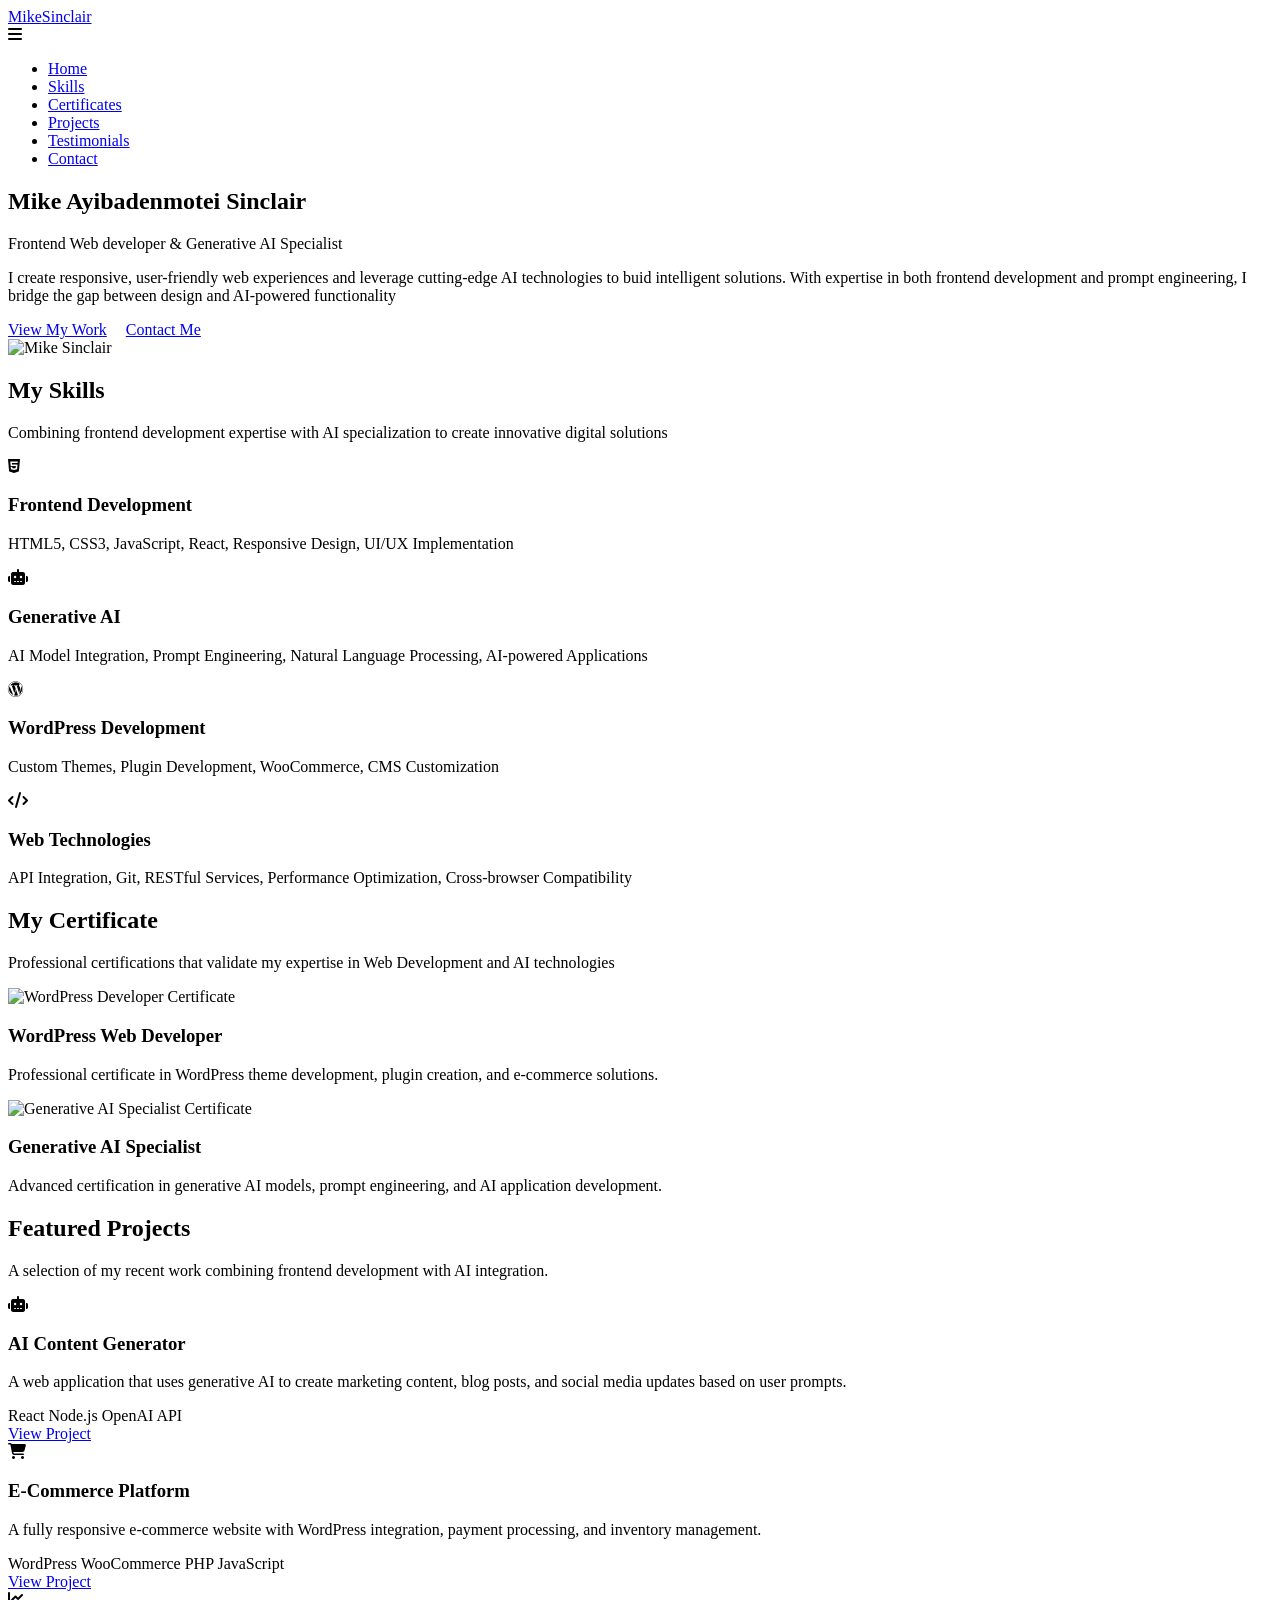
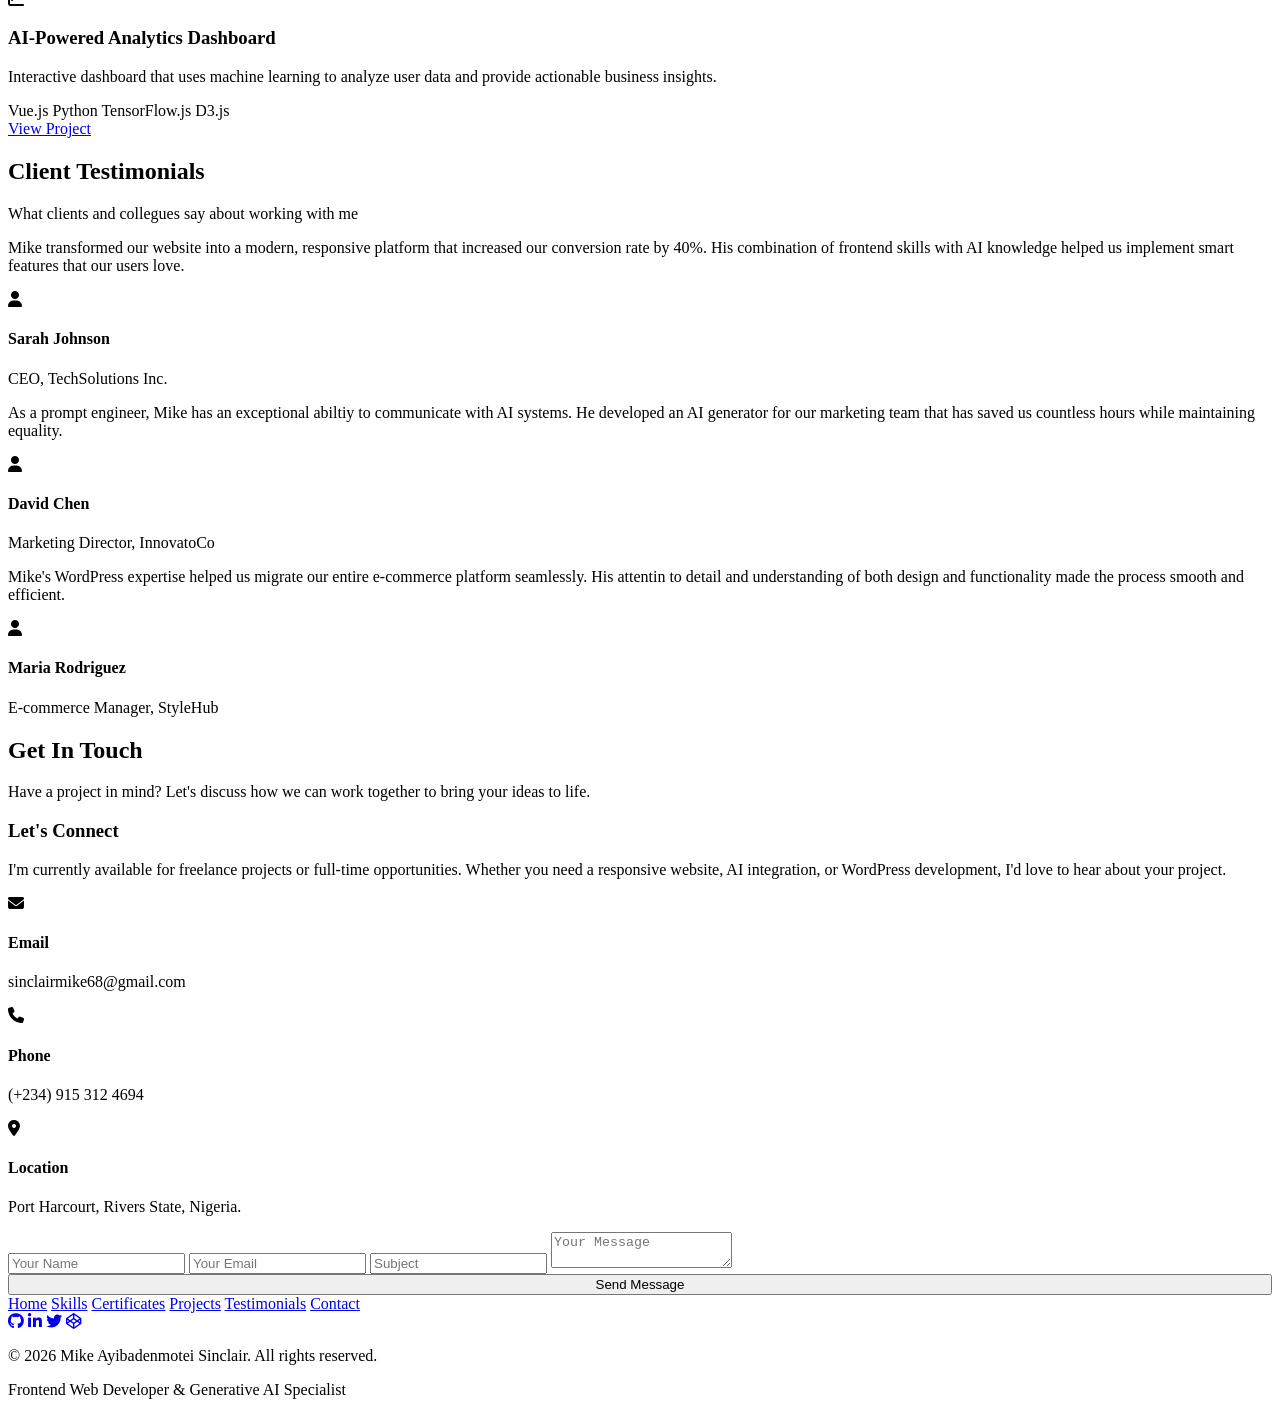
==== index.html @ ac27452a "Add initial portfolio website structure and content" ====
<!DOCTYPE html>
<html lang="en">
<head>
    <meta charset="UTF-8">
    <meta name="viewport" content="width=device-width, initial-scale=1.0">
    <meta name="description" content="My Personal Portfolio showcasing my entire journey as a web developer and generative AI specialist and Prompt Engineer">
    <meta http-equiv="author" content="Sinclair Ayibadenmotei Mike">
    <title>Mike Ayibadenmotei Sinclair | Frontend Developer & AI Specialist</title>
    <link rel="stylesheet" href="https://cdnjs.cloudflare.com/ajax/libs/font-awesome/6.4.0/css/all.min.css">
    <link rel="stylesheet" href="C:\Users\MIKE6 STAR\Documents\My PortFolio\style.css">
</head>
<body>
    <!-- Header & Navigation -->
     <header>
        <div class="container nav-container">
            <a href="#" class="logo">Mike<span>Sinclair</span></a>

            <div class="hamburger" id="hamburger">
                <i class="fas fa-bars"></i>
            </div>

            <ul class="nav-links" id="navLinks">
                <li><a href="#home">Home</a></li>
                <li><a href="#skills">Skills</a></li>
                <li><a href="#certificates">Certificates</a></li>
                <li><a href="#projects">Projects</a></li>
                <li><a href="#testimonials">Testimonials</a></li>
                <li><a href="#contact">Contact</a></li>
            </ul>
        </div>
     </header>

     <!-- Hero Section -->
      <section class="hero" id="home">
        <div class="container hero-content">
            <div class="hero-text">
                <h1>Mike Ayibadenmotei <span>Sinclair</span></h1>
                <div class="title">Frontend Web developer & Generative AI Specialist</div>
                <p>I create responsive, user-friendly web experiences and leverage cutting-edge AI technologies to buid intelligent solutions. With expertise in both frontend development and prompt engineering, I bridge the gap between design and AI-powered functionality</p>
                <div class="hero-buttons">
                    <a href="#projects" class="btn">View My Work</a>
                    <a href="#contact" class="btn" style="margin-left: 15px;">Contact Me</a>
                </div>
            </div>

            <div class="photo-container">
                <div class="photo-frame">
                    <!-- My actual photo -->
                      <img src="C:\Users\MIKE6 STAR\Documents\My PortFolio\20251125_145332-01.jpeg" alt="Mike Sinclair" class="profile-photo">
                     <!-- <img src="my-photo.jpg" alt="Mike Sinclair" class="profile-photo" -->
                </div>
            </div>
        </div>
      </section>

      <!-- Skills Section -->
       <section class="skills" id="skills">
        <div class="container">
            <h2 class="section-title">My Skills</h2>
            <p class="section-subtitle">Combining frontend development expertise with AI specialization to create innovative digital solutions</p>

            <div class="skills-container">
                <div class="skill-item">
                    <div class="skill-icon">
                        <i class="fab fa-html5"></i>
                    </div>
                    <h3>Frontend Development</h3>
                    <p>HTML5, CSS3, JavaScript, React, Responsive Design, UI/UX Implementation</p>
                </div>

            <div class="skill-item">
                <div class="skill-icon">
                    <i class="fas fa-robot"></i>
                </div>
                <h3>Generative AI</h3>
                <p>AI Model Integration, Prompt Engineering, Natural Language Processing, AI-powered Applications</p>
            </div>

            <div class="skill-item">
                <div class="skill-icon">
                    <i class="fab fa-wordpress"></i>
                </div>
                <h3>WordPress Development</h3>
                <p>Custom Themes, Plugin Development, WooCommerce, CMS Customization</p>
            </div>

            <div class="skill-item">
                <div class="skill-icon">
                    <i class="fas fa-code"></i>
                </div>
                <h3>Web Technologies</h3>
                <p>API Integration, Git, RESTful Services, Performance Optimization, Cross-browser Compatibility</p>
                </div>
            </div>
        </div>
       </section>

       <!-- Certificate Section -->
        <section class="certificates" id="certificates">
            <div class="container">
                <h2 class="section-title">My Certificate</h2>
                <p class="section-subtitle">Professional certifications that validate my expertise in Web Development and AI technologies</p>

                <div class="certificate-gallery">
                    <div class="certificate-item">
                        <div class="certificate-img">
                            <img src="C:\Users\MIKE6 STAR\Documents\My PortFolio\WWDP.jpeg" alt="WordPress Developer Certificate" >
                        </div>
                        <div class="certificate-info">
                            <h3>WordPress Web Developer</h3>
                            <p>Professional certificate in WordPress theme development, plugin creation, and e-commerce solutions.</p>
                        </div>
                    </div>

                    <div class="certificate-item">
                        <div class="certificate-img">
                            <img src="C:\Users\MIKE6 STAR\Documents\My PortFolio\GAISPE.jpeg" alt="Generative AI Specialist Certificate">
                        </div>
                        <div class="certificate-info">
                            <h3>Generative AI Specialist</h3>
                            <p>Advanced certification in generative AI models, prompt engineering, and AI application development.</p>
                        </div>
                    </div>

                </div>
            </div>
        </section>

        <!-- Projects Section -->
         <section class="projects" id="projects">
            <div class="container">
                <h2 class="section-title">Featured Projects</h2>
                <p class="section-subtitle">A selection of my recent work combining frontend development with AI integration.</p>

                <div class="projects-grid">
                    <div class="project-card">
                        <div class="project-img">
                            <i class="fas fa-robot"></i>
                        </div>
                        <div class="project-info">
                            <h3>AI Content Generator</h3>
                            <p>A web application that uses generative AI to create marketing content, blog posts, and social media updates based on user prompts.</p>
                            <div class="project-tech">
                                <span>React</span>
                                <span>Node.js</span>
                                <span>OpenAI API</span>
                            </div>
                            <a href="#" class="btn">View Project</a>
                        </div>
                    </div>

                    <div class="project-card">
                        <div class="project-img">
                            <i class="fas fa-shopping-cart"></i>
                        </div>
                        <div class="project-info">
                            <h3>E-Commerce Platform</h3>
                            <p>A fully responsive e-commerce website with WordPress integration, payment processing, and inventory management.</p>
                            <div class="project-tech">
                                <span>WordPress</span>
                                <span>WooCommerce</span>
                                <span>PHP</span>
                                <span>JavaScript</span>
                            </div>
                            <a href="#" class="btn">View Project</a>
                        </div>
                    </div>

                    <div class="project-card">
                        <div class="project-img">
                            <i class="fas fa-chart-line"></i>
                        </div>
                        <div class="project-info">
                            <h3>AI-Powered Analytics Dashboard</h3>
                            <p>Interactive dashboard that uses machine learning to analyze user data and provide actionable business insights.</p>
                            <div class="project-tech">
                                <span>Vue.js</span>
                                <span>Python</span>
                                <span>TensorFlow.js</span>
                                <span>D3.js</span>
                            </div>
                            <a href="#" class="btn">View Project</a>
                        </div>
                    </div>
                </div>
            </div>
         </section>

         <!-- Testimonials Section -->
          <section class="testimonials" id="testimonials">
            <div class="container">
                <h2 class="section-title">Client Testimonials</h2>
                <p class="section-subtitle">What clients and collegues say about working with me</p>

                <div class="testimonials-container">
                    <div class="testimonial-card">
                        <p class="testimonial-text">Mike transformed our website into a modern, responsive platform that increased our conversion rate by 40%. His combination of frontend skills with AI knowledge helped us implement smart features that our users love.</p>
                        <div class="testimonial-author">
                            <div class="author-avatar">
                                <i class="fas fa-user"></i>
                            </div>
                            <div class="author-info">
                                <h4>Sarah Johnson</h4>
                                <p>CEO, TechSolutions Inc.</p>
                            </div>
                        </div>
                    </div>

                    <div class="testimonial-card">
                        <p class="testimonial-text">As a prompt engineer, Mike has an exceptional abiltiy to communicate with AI systems. He developed an AI generator for our marketing team that has saved us countless hours while maintaining equality.</p>
                        <div class="testimonial-author">
                            <div class="author-avatar">
                                <i class="fas fa-user"></i>
                            </div>
                            <div class="author-info">
                                <h4>David Chen</h4>
                                <p>Marketing Director, InnovatoCo</p>
                            </div>
                        </div>
                    </div>

                    <div class="testimonial-card">
                        <p class="testimonial-text">Mike's WordPress expertise helped us migrate our entire e-commerce platform seamlessly. His attentin to detail and understanding of both design and functionality made the process smooth and efficient.</p>
                        <div class="testimonial-author">
                            <div class="author-avatar">
                                <i class="fas fa-user"></i>
                            </div>
                            <div class="author-info">
                                <h4>Maria Rodriguez</h4>
                                <p>E-commerce Manager, StyleHub</p>
                            </div>
                        </div>
                    </div>
                </div>
            </div>
          </section>

          <!-- Contact Section -->
        <section class="contact" id="contact">
            <div class="container">
                <h2 class="section-title">Get In Touch</h2>
                <p class="section-subtitle">Have a project in mind? Let's discuss how we can work together to bring your ideas to life.</p>

                <div class="contact-container">
                    <div class="contact-info">
                        <h3>Let's Connect</h3>
                        <p>I'm currently available for freelance projects or full-time opportunities. Whether you need a responsive website, AI integration, or WordPress development, I'd love to hear about your project.</p>

                        <div class="contact-details">
                            <div class="contact-item">
                                <div class="contact-icon">
                                    <i class="fas fa-envelope"></i>
                                </div>
                                <div>
                                    <h4>Email</h4>
                                    <p>sinclairmike68@gmail.com</p>
                                </div>
                            </div>

                            <div class="contact-item">
                                <div class="contact-icon">
                                    <i class="fas fa-phone"></i>
                                </div>
                                <div>
                                    <h4>Phone</h4>
                                    <p>(+234) 915 312 4694</p>
                                </div>
                            </div>

                            <div class="contact-item">
                                <div class="contact-icon">
                                    <i class="fas fa-map-marker-alt"></i>
                                </div>
                                <div>
                                    <h4>Location</h4>
                                    <p>Port Harcourt, Rivers State, Nigeria.</p>
                                </div>
                            </div>
                        </div>
                    </div>

                    <div class="contact-form">
                        <form id="contactForm">
                            <input type="text" placeholder="Your Name" required>
                            <input type="text" placeholder="Your Email" required>
                            <input type="text" placeholder="Subject" required>
                            <textarea placeholder="Your Message" required></textarea>
                            <button type="submit" class="btn" style="width: 100%;">Send Message</button>
                        </form>
                    </div>
                </div>
            </div>
        </section>

        <!-- Footer -->
         <footer>
            <div class="container">
                <div class="footer-links">
                    <a href="#home">Home</a>
                    <a href="#skills">Skills</a>
                    <a href="#certificates">Certificates</a>
                    <a href="#projects">Projects</a>
                    <a href="#testimonials">Testimonials</a>
                    <a href="#contact">Contact</a>
                </div>

                <div class="social-icons">
                    <a href="https://github.com/Mike6star" target="_blank"><i class="fab fa-github"></i></a>
                    <a href="https://www.linkedin.com/in/mike-sinclair-564887340?utm_source=share&utm_campaign=share_via&utm_content=profile&utm_medium=android_app" target="_blank"><i class="fab fa-linkedin-in"></i></a>
                    <a href="https://x.com/Sinclairmik05?t=_bB1KxlydnAC5B1j16jTBw&s=08" target="_blank"><i class="fab fa-twitter"></i></a>
                    <a href="#"><i class="fab fa-codepen"></i></a>
                </div>

                <div class="copyright">
                    <p>&copy; 2026 Mike Ayibadenmotei Sinclair. All rights reserved.</p>
                    <p>Frontend Web Developer & Generative AI Specialist</p>
                </div>
            </div>
         </footer>
    <script src="C:\Users\MIKE6 STAR\Documents\My PortFolio\script.js"></script>
</body>
</html>
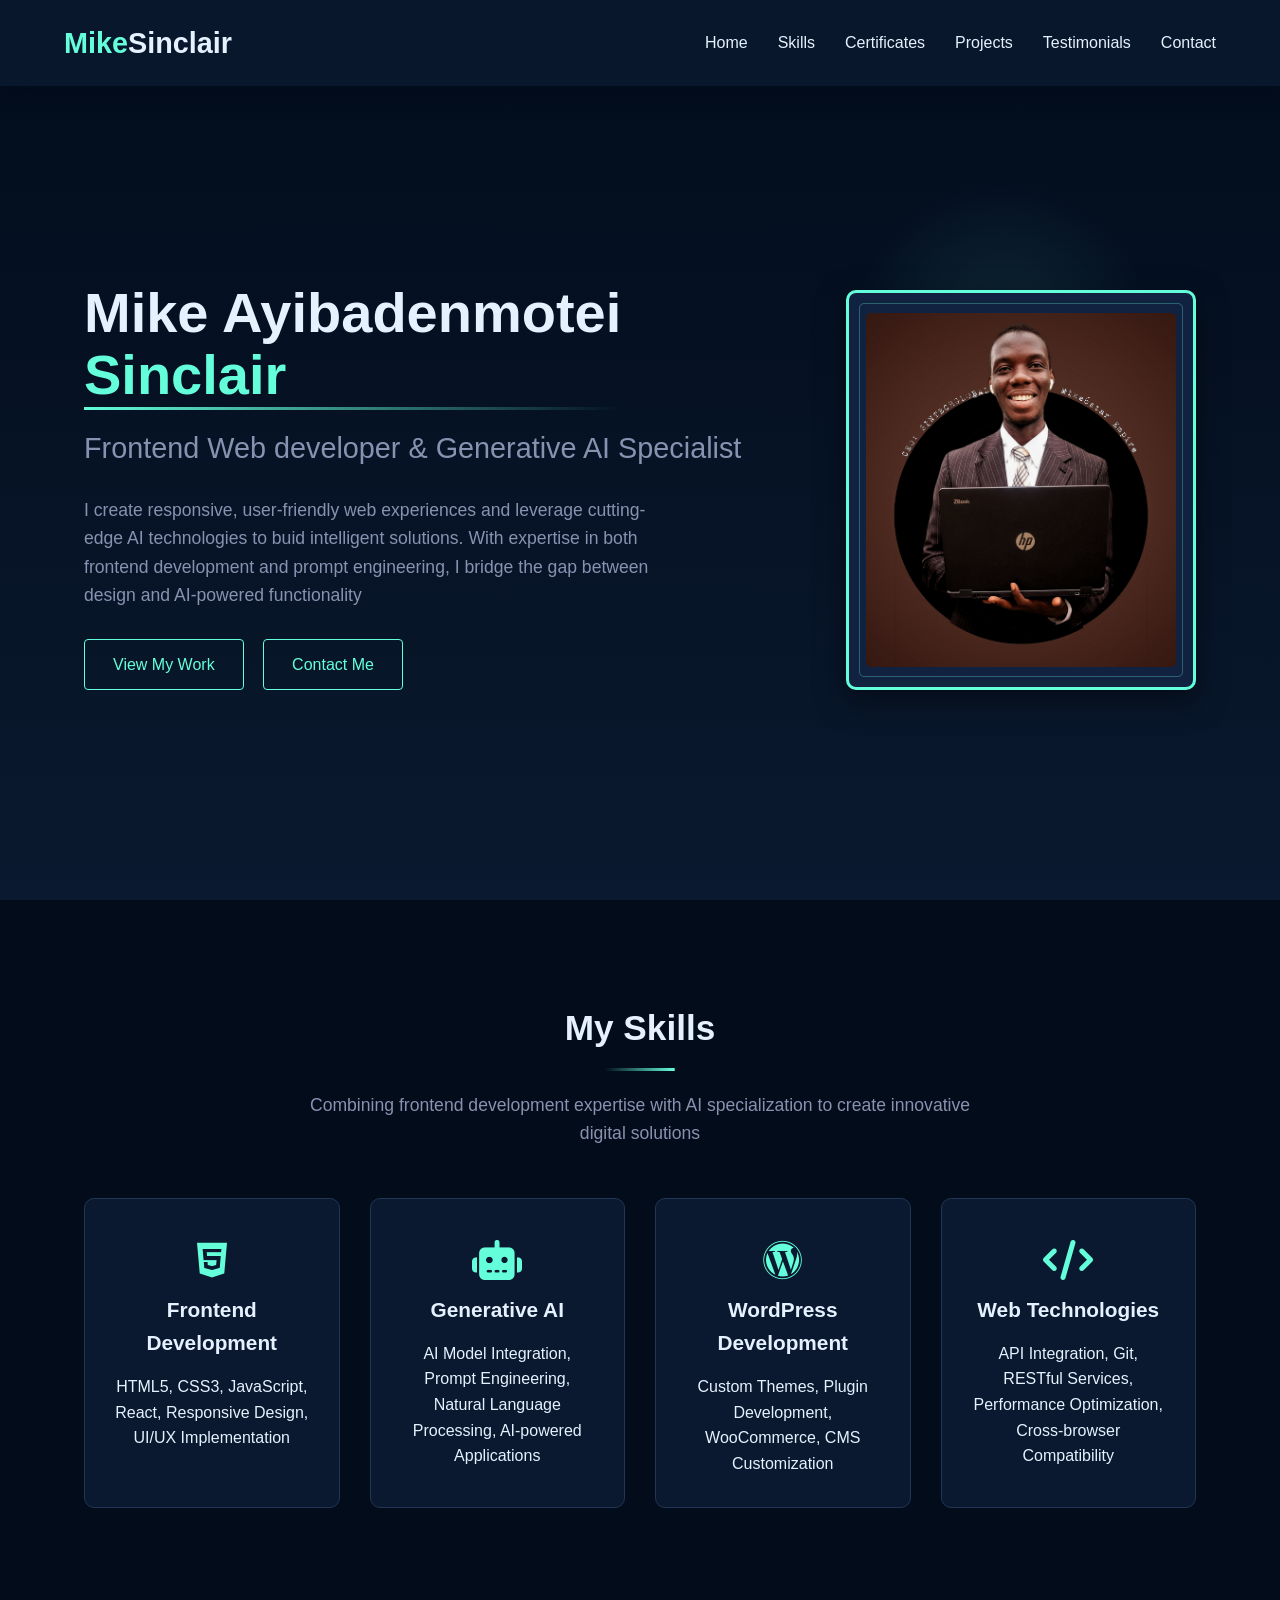
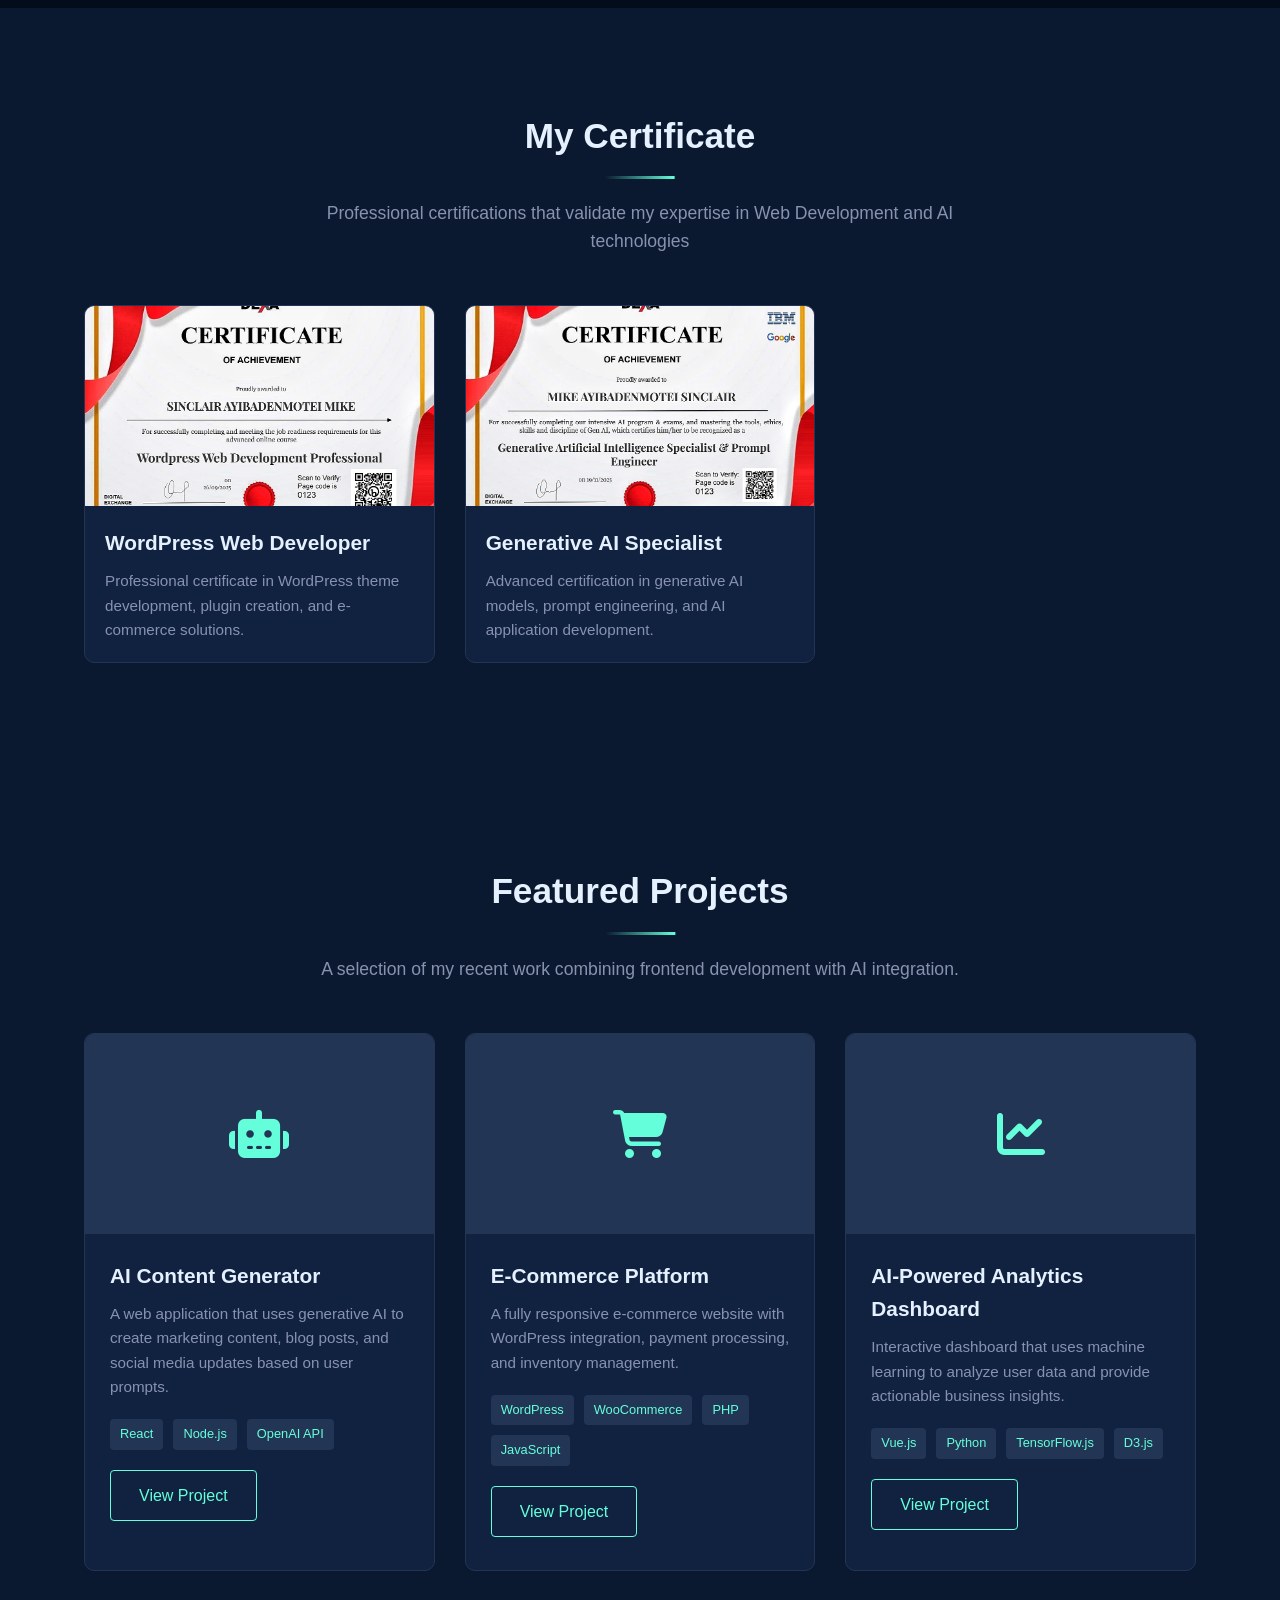
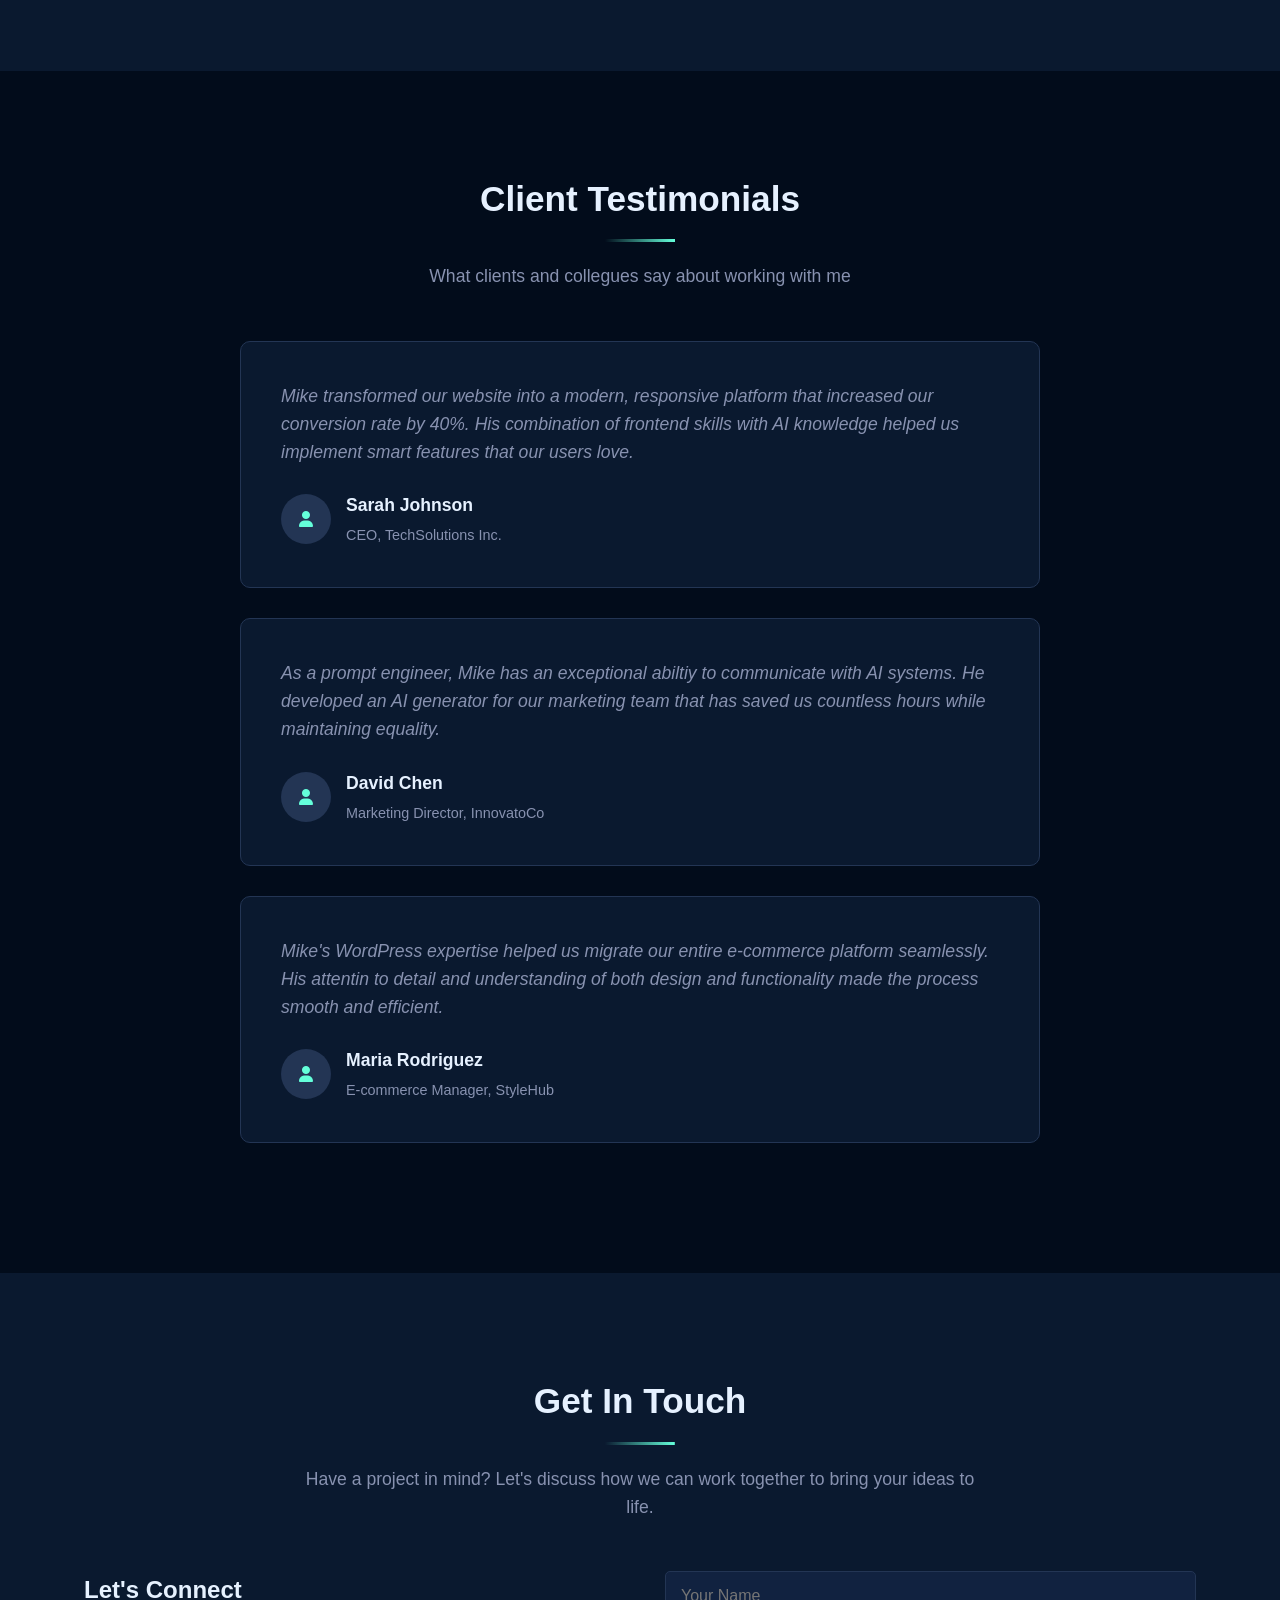
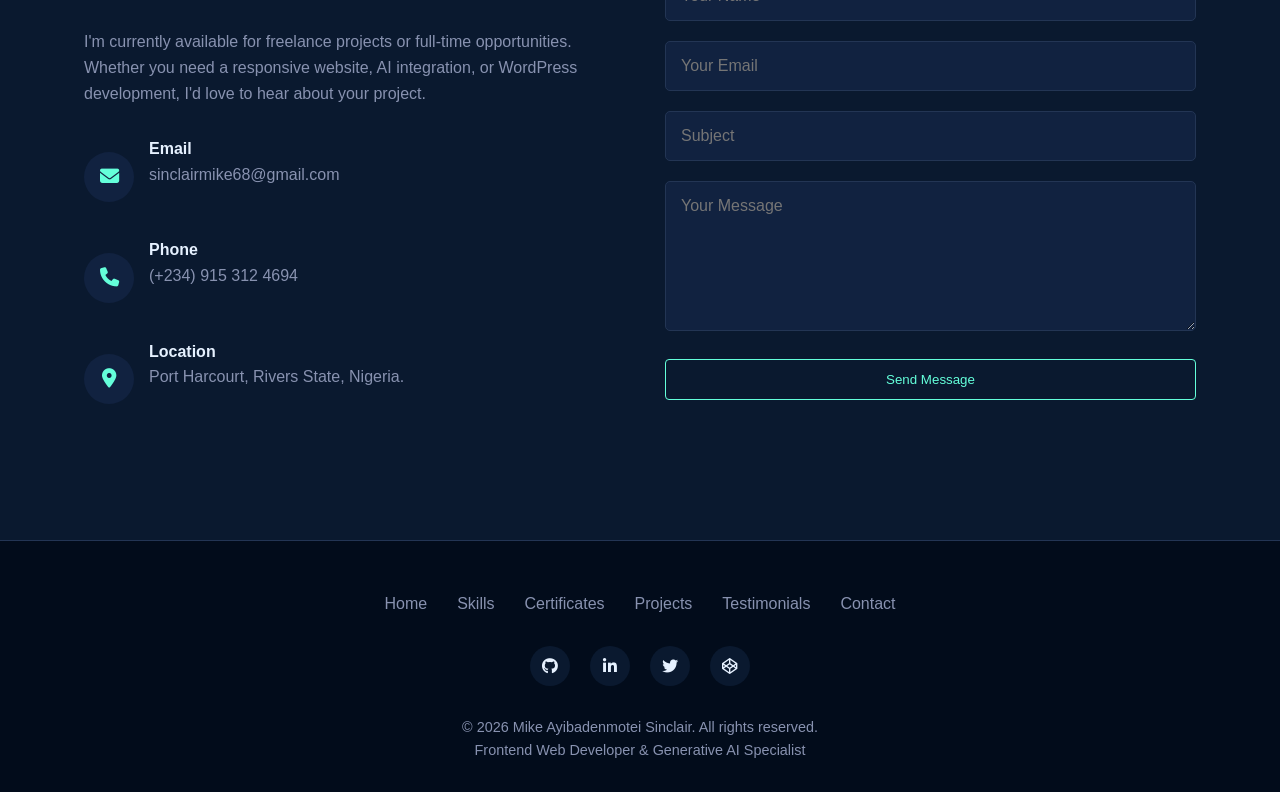
==== commit 179bbead: "Update file paths in index.html to relative references" ====
--- a/index.html
+++ b/index.html
@@ -7,7 +7,7 @@
     <meta http-equiv="author" content="Sinclair Ayibadenmotei Mike">
     <title>Mike Ayibadenmotei Sinclair | Frontend Developer & AI Specialist</title>
     <link rel="stylesheet" href="https://cdnjs.cloudflare.com/ajax/libs/font-awesome/6.4.0/css/all.min.css">
-    <link rel="stylesheet" href="C:\Users\MIKE6 STAR\Documents\My PortFolio\style.css">
+    <link rel="stylesheet" href="style.css">
 </head>
 <body>
     <!-- Header & Navigation -->
@@ -46,7 +46,7 @@
             <div class="photo-container">
                 <div class="photo-frame">
                     <!-- My actual photo -->
-                      <img src="C:\Users\MIKE6 STAR\Documents\My PortFolio\20251125_145332-01.jpeg" alt="Mike Sinclair" class="profile-photo">
+                      <img src="20251125_145332-01.jpeg" alt="Mike Sinclair" class="profile-photo">
                      <!-- <img src="my-photo.jpg" alt="Mike Sinclair" class="profile-photo" -->
                 </div>
             </div>
@@ -104,7 +104,7 @@
                 <div class="certificate-gallery">
                     <div class="certificate-item">
                         <div class="certificate-img">
-                            <img src="C:\Users\MIKE6 STAR\Documents\My PortFolio\WWDP.jpeg" alt="WordPress Developer Certificate" >
+                            <img src="WWDP.jpeg" alt="WordPress Developer Certificate" >
                         </div>
                         <div class="certificate-info">
                             <h3>WordPress Web Developer</h3>
@@ -114,7 +114,7 @@
 
                     <div class="certificate-item">
                         <div class="certificate-img">
-                            <img src="C:\Users\MIKE6 STAR\Documents\My PortFolio\GAISPE.jpeg" alt="Generative AI Specialist Certificate">
+                            <img src="GAISPE.jpeg" alt="Generative AI Specialist Certificate">
                         </div>
                         <div class="certificate-info">
                             <h3>Generative AI Specialist</h3>
@@ -317,6 +317,6 @@
                 </div>
             </div>
          </footer>
-    <script src="C:\Users\MIKE6 STAR\Documents\My PortFolio\script.js"></script>
+    <script src="script.js"></script>
 </body>
 </html>
--- a/style.css
+++ b/style.css
@@ -0,0 +1,1069 @@
+/* CSS Reset and Base Styles */
+* {
+    margin: 0;
+    padding: 0;
+    box-sizing: border-box;
+    font-family: 'Segoe UI', Tahoma, Geneva, Verdana, sans-serif;
+}
+
+:root {
+    --navy: #0a192f;
+    --navy-light: #112240;
+    --navy-lighter: #233554;
+    --white: #e6f1ff;
+    --accent: #64ffda;
+    --black: #020c1b;
+    --grey: #8892b0;
+}
+
+html {
+    scroll-behavior: smooth;
+}
+
+body {
+    background-color: var(--black);
+    color: var(--white);
+    line-height: 1.6;
+    overflow-x: hidden;
+}
+
+.container {
+    width: 90%;
+    max-width: 1200px;
+    margin: 0 auto;
+    padding: 0 20px;
+}
+
+/* Animation Keyframes */
+@keyframes fadeInUp {
+    from {
+        opacity: 0;
+        transform: translateY(30px);
+    }
+    to {
+        opacity: 1;
+        transform: translateY(0);
+    }
+}
+
+@keyframes fadeInLeft {
+    from {
+        opacity: 0;
+        transform: translateX(-30px);
+    }
+    to {
+        opacity: 1;
+        transform: translateX(0);
+    }
+}
+
+@keyframes fadeInRight {
+    from {
+        opacity: 0;
+        transform: translateX(30px);
+    }
+    to {
+        opacity: 1;
+        transform: translateX(0);
+    }
+}
+
+@keyframes pulse {
+    0%, 100% {
+        transform: scale(1);
+    }
+    50% {
+        transform: scale(1.05);
+    }
+}
+
+@keyframes shimmer {
+    0% {
+        background-position: -200% center;
+    }
+    100% {
+        background-position: 200% center;
+    }
+}
+
+/* Header & Navigation */
+header {
+    background-color: rgba(10, 25, 47, 0.95);
+    position: fixed;
+    width: 100%;
+    top: 0;
+    z-index: 1000;
+    box-shadow: 0 5px 20px rgba(2, 12, 27, 0.7);
+    backdrop-filter: blur(10px);
+    animation: fadeInDown 1s ease-out;
+}
+
+@keyframes fadeInDown {
+    from {
+        opacity: 0;
+        transform: translateY(-20px);
+    }
+    to {
+        opacity: 1;
+        transform: translateY(0);
+    }
+}
+
+.nav-container {
+    display: flex;
+    justify-content: space-between;
+    align-items: center;
+    padding: 20px 0;
+}
+
+.logo {
+    font-size: 1.8rem;
+    font-weight: 700;
+    color: var(--accent);
+    text-decoration: none;
+    position: relative;
+    animation: fadeInLeft 0.8s ease-out;
+}
+
+.logo::after {
+    content: '';
+    position: absolute;
+    width: 0;
+    height: 2px;
+    bottom: -5px;
+    left: 0;
+    background: linear-gradient(90deg, var(--accent), transparent);
+    transition: width 0.5s ease;
+}
+
+.logo:hover::after {
+    width: 100%;
+}
+
+.logo span {
+    color: var(--white);
+}
+
+.nav-links {
+    display: flex;
+    list-style: none;
+}
+
+.nav-links li {
+    margin-left: 30px;
+}
+
+.nav-links a {
+    color: var(--white);
+    text-decoration: none;
+    font-weight: 500;
+    font-size: 1rem;
+    transition: all 0.3s;
+    position: relative;
+    padding: 5px 0;
+}
+
+.nav-links a:hover {
+    color: var(--accent);
+}
+
+.nav-links a::before {
+    content: '';
+    position: absolute;
+    width: 0;
+    height: 2px;
+    bottom: 0;
+    left: 0;
+    background-color: var(--accent);
+    transition: width 0.3s ease;
+}
+
+.nav-links a:hover {
+    color: var(--accent);
+}
+
+.nav-links a:hover::before {
+    width: 100%;
+}
+
+.hamburger {
+    display: none;
+    cursor: pointer;
+    font-size: 1.5rem;
+    color: var(--accent);
+    transition: transform 0.3s ease;
+}
+
+.hamburger:hover {
+    transform: rotate(90deg);
+}
+
+/* Hero Section */
+.hero {
+    padding: 180px 0 100px;
+    background: linear-gradient(to bottom, var(--black), var(--navy));
+    min-height: 100vh;
+    display: flex;
+    align-items: center;
+    position: relative;
+    overflow: hidden;
+}
+
+.hero::before {
+    content: '';
+    position: absolute;
+    width: 300px;
+    height: 300px;
+    border-radius: 50%;
+    background: radial-gradient(circle, rgba(100, 255, 218, 0.1) 0%, transparent 70%);
+    top: 20%;
+    right: 10%;
+    animation: float 6s ease-in-out infinite;
+}
+
+.hero-content {
+    display: flex;
+    align-items: center;
+    justify-content: space-between;
+    flex-wrap: wrap;
+    gap: 40px;
+    position: relative;
+    z-index: 1;
+}
+
+.hero-text {
+    flex: 1;
+    min-width: 300px;
+    animation: fadeInLeft 1s ease-out 0.3s both;
+}
+
+.hero-text h1 {
+    font-size: 3.5rem;
+    line-height: 1.1;
+    margin-bottom: 20px;
+    color: var(--white);
+    position: relative;
+    display: inline-block;
+}
+
+.hero-text h1::after {
+    content: '';
+    position: absolute;
+    width: 0;
+    height: 3px;
+    bottom: -5px;
+    left: 0;
+    background: linear-gradient(90deg, var(--accent), transparent);
+    animation: expandWidth 1.5s ease-out 1s forwards;
+}
+
+@keyframes expandWidth {
+    to {
+        width: 100%;
+    }
+}
+
+.hero-text h1 span {
+    color: var(--accent);
+    display: block;
+}
+
+.hero-text .title {
+    color: var(--grey);
+    font-size: 1.8rem;
+    margin-bottom: 25px;
+    opacity: 0;
+    animation: fadeInUp 0.8s ease-out 0.8s forwards;
+}
+
+.hero-text p {
+    font-size: 1.1rem;
+    color: var(--grey);
+    margin-bottom: 30px;
+    max-width: 600px;
+    opacity: 0;
+    animation: fadeInUp 0.8s ease-out 1.2s forwards;
+}
+
+.hero-buttons {
+    opacity: 0;
+    animation: fadeInUp 0.8s ease-out 1.6s forwards;
+}
+
+.btn {
+    display: inline-block;
+    background-color: transparent;
+    color: var(--accent);
+    padding: 12px 28px;
+    border: 1px solid var(--accent);
+    border-radius: 4px;
+    text-decoration: none;
+    font-weight: 500;
+    transition: all 0.3s;
+    cursor: pointer;
+    position: relative;
+    overflow: hidden;
+}
+
+.btn::before {
+    content: '';
+    position: absolute;
+    top: 0;
+    left: -100%;
+    width: 100%;
+    height: 100%;
+    background: linear-gradient(90deg, transparent, rgba(100, 255, 218, 0.1), transparent);
+    transition: left 0.7s;
+}
+
+.btn:hover::before {
+    left: 100%;
+}
+
+.btn:hover {
+    background-color: rgba(100, 255, 218, 0.1);
+    transform: translateY(-3px);
+    animation: fadeInRight 1s ease-out 0.3s both;
+}
+
+.photo-container {
+    flex: 0 0 350px;
+    position: relative;
+    animation: fadeInRight 1s ease-out 0.3s both;
+}
+
+.photo-frame {
+    width: 100%;
+    height: 400px;
+    border: 3px solid var(--accent);
+    border-radius: 10px;
+    overflow: hidden;
+    box-shadow: 0 10px 30px rgba(0, 0, 0, 0.5);
+    position: relative;
+    background-color: var(--navy-light);
+    display: flex;
+    align-items: center;
+    justify-content: center;
+    transition: transform 0.5s ease;
+}
+
+.photo-frame:hover {
+    transform: translateY(-10px) rotate(2deg);
+}
+
+.photo-frame::before {
+    content: '';
+    position: absolute;
+    top: 10px;
+    left: 10px;
+    right: 10px;
+    bottom: 10px;
+    border: 1px solid rgba(100, 255, 218, 0.3);
+    border-radius: 5px;
+    z-index: 1;
+}
+
+.profile-photo {
+    width: 90%;
+    height: 90%;
+    object-fit: cover;
+    border-radius: 5px;
+    position: relative;
+    z-index: 2;
+    transition: transform 0.5s ease;
+}
+
+.photo-placeholder {
+    width: 90%;
+    height: 90%;
+    background: linear-gradient(45deg, var(--navy), var(--navy-lighter));
+    border-radius: 5px;
+    display: flex;
+    flex-direction: column;
+    align-items: center;
+    justify-content: center;
+    color: var(--accent);
+    font-size: 1.2rem;
+    align-items: center;
+    padding: 20px;
+    position: relative;
+    z-index: 2;
+    animation: pulse 2s infinite ease-in-out;
+}
+
+.photo-placeholder i {
+    font-size: 3rem;
+    margin-bottom: 15px;
+    animation: float 3s infinite ease-in-out;
+}
+
+/* Section Styling */
+section {
+    opacity: 0;
+    transform: translateY(20px);
+    transition: opacity 0.8s ease, transform 0.8s ease;
+}
+
+section.visible {
+    opacity: 1;
+    transform: translateY(0);
+}
+
+.section-title {
+    font-size: 2.2rem;
+    text-align: center;
+    margin-bottom: 20px;
+    color: var(--white);
+    position: relative;
+    padding-bottom: 15px;
+    display: inline-block;
+    left: 50%;
+    transform: translateX(-50%);
+}
+
+.section-title::after {
+    content: '';
+    position: absolute;
+    width: 70px;
+    height: 3px;
+    background: linear-gradient(90deg, transparent, var(--accent), transparent);
+    bottom: 0;
+    left: 50%;
+    transform: translateX(-50%);
+    animation: shimmer 2s infinite linear;
+    background-size: 200% auto;
+}
+
+.section-subtitle {
+    text-align: center;
+    color: var(--grey);
+    margin-bottom: 50px;
+    font-size: 1.1rem;
+    max-width: 700px;
+    margin-left: auto;
+    margin-right: auto;
+}
+
+/* Certificate Section */
+.certificates {
+    padding: 100px 0;
+    background-color: var(--navy);
+}
+
+.certificate-gallery {
+    display: grid;
+    grid-template-columns: repeat(auto-fill, minmax(300px, 1fr));
+    gap: 30px;
+    margin-top: 40px;
+}
+
+.certificate-item {
+    background-color: var(--navy-light);
+    border-radius: 10px;
+    overflow: hidden;
+    transition: all 0.5s ease;
+    border: 1px solid var(--navy-lighter);
+    opacity: 0;
+    transform: translateY(30px) scale(0.95);
+}
+
+.certificate-item.visible {
+    transform: translateY(0) scale(1);
+    opacity: 1;
+}
+
+.certificate-item:hover {
+    transform: translateY(-15px) scale(1.02);
+    box-shadow: 0 15px 30px rgba(0, 0, 0, 0.4);
+    border-color: var(--accent);
+}
+
+.certificate-img {
+    width: 100%;
+    height: 200px;
+    overflow: hidden;
+    position: relative;
+}
+
+.certificate-img img {
+    width: 100%;
+    height: 100%;
+    object-fit: cover;
+    transition: transform 0.7s ease;
+}
+
+.certificate-item:hover .certificate-img img {
+    transform: scale(1.1);
+}
+
+.certificate-img::after {
+    content: '';
+    position: absolute;
+    top: 0;
+    left: 0;
+    width: 100%;
+    height: 100%;
+    background: linear-gradient(to bottom, transparent 70%, rgba(10, 25, 47, 0.8));
+    opacity: 0;
+    transition: opacity 0.5s ease;
+}
+
+.certificate-item:hover .certificate-info {
+    opacity: 1;
+}
+
+.certificate-info {
+    padding: 20px;
+    position: relative;
+}
+
+.certificate-info h3 {
+    font-size: 1.3rem;
+    margin-bottom: 10px;
+    color: var(--white);
+    transition: color 0.3s ease;
+}
+
+.certificate-item:hover .certificate-info h3 {
+    color: var(--accent);
+}
+
+.certificate-info p {
+    color: var(--grey);
+    font-size: 0.95rem;
+}
+
+/* Skills Section */
+.skills {
+    padding: 100px 0;
+    background-color: var(--black);
+}
+
+.skills-container {
+    display: grid;
+    grid-template-columns: repeat(auto-fill, minmax(250px, 1fr));
+    gap: 30px;
+    margin-top: 50px;
+}
+
+.skill-item {
+    background-color: var(--navy);
+    padding: 30px;
+    border-radius: 10px;
+    text-align: center;
+    transition: transform 0.3s;
+    border: 1px solid var(--navy-lighter);
+    opacity: 0;
+    transform: translateY(30px);
+}
+
+.skill-item.visible {
+    opacity: 1;
+    transform: translateY(0);
+}
+
+.skill-item:hover {
+    transform: translateY(-10px) scale(1.03);
+    border-color: var(--accent);
+    box-shadow: 0 15px 30px rgba(100, 255, 218, 0.1);
+}
+
+.skill-icon {
+    font-size: 2.5rem;
+    color: var(--accent);
+    margin-bottom: 20px;
+    display: inline;
+    transition: transform 0.5s ease;
+}
+
+.skill-item:hover .skill-icon {
+    transform: rotateY(360deg) scale(1.2);
+}
+
+.skill-item h3 {
+    font-size: 1.3rem;
+    margin-bottom: 15px;
+    position: relative;
+    display: inline-block;
+}
+
+.skill-item h3::after {
+    content: '';
+    position: absolute;
+    width: 0;
+    height: 2px;
+    bottom: -5px;
+    left: 0;
+    background-color: var(--accent);
+    transition: width 0.5s ease;
+}
+
+.skill-item:hover h3::after {
+    width: 100%;
+}
+
+/* Projects Section */
+.projects {
+    padding: 100px 0;
+    background-color: var(--navy);
+}
+
+.projects-grid {
+    display: grid;
+    grid-template-columns: repeat(auto-fill, minmax(320px, 1fr));
+    gap: 30px;
+    margin-top: 50px;
+}
+
+.project-card {
+    background-color: var(--navy-light);
+    border-radius: 10px;
+    overflow: hidden;
+    transition: all 0.5s ease;
+    border: 1px solid var(--navy-lighter);
+    opacity: 0;
+    transform: translateY(30px) scale(0.95);
+}
+
+.project-card.visible {
+    opacity: 1;
+    transform: translateY(0) scale(1);
+}
+
+.project-card:hover {
+    transform: translateY(-15px) scale(1.02);
+    border-color: var(--accent);
+    box-shadow: 0 20px 40px rgba(0, 0, 0, 0.4);
+}
+
+.project-img {
+    height: 200px;
+    background-color: var(--navy-lighter);
+    display: flex;
+    align-items: center;
+    justify-content: center;
+    color: var(--accent);
+    font-size: 3rem;
+    position: relative;
+    overflow: hidden;
+}
+
+.project-img i {
+    transition: transform 0.7s ease;
+}
+
+.project-card:hover .project-img i {
+    transform: scale(1.3) rotate(10deg);
+}
+
+.project-info {
+    padding: 25px;
+}
+
+.project-info h3 {
+    font-size: 1.3rem;
+    margin-bottom: 10px;
+    color: var(--white);
+    transition: color 0.3s ease;
+}
+
+.project-card:hover .project-info h3 {
+    color: var(--accent);
+}
+
+.project-info p {
+    color: var(--grey);
+    margin-bottom: 20px;
+    font-size: 0.95rem;
+}
+
+.project-tech {
+    display: flex;
+    flex-wrap: wrap;
+    gap: 10px;
+    margin-bottom: 20px;
+}
+
+.project-tech span {
+    background-color: var(--navy-lighter);
+    color: var(--accent);
+    padding: 5px 10px;
+    border-radius: 4px;
+    font-size: 0.8rem;
+    transition: all 0.3s ease;
+}
+
+.project-card:hover .project-tech span {
+    background-color: rgba(100, 255, 218, 0.1);
+    transform: translateY(-3px);
+}
+
+/* Testimonial Section */
+.testimonials {
+    padding: 100px 0;
+    background-color: var(--black);
+}
+
+.testimonials-container {
+    max-width: 800px;
+    margin: 50px auto 0;
+}
+
+.testimonial-card {
+    background-color: var(--navy);
+    padding: 40px;
+    border-radius: 10px;
+    border: 1px solid var(--navy-lighter);
+    margin-bottom: 30px;
+    position: relative;
+    opacity: 0;
+    transform: translateX(-50px);
+    transition: all 0.8s ease;
+}
+
+.testimonial-card:nth-child(even) {
+    transform: translateX(50px);
+}
+
+.testimonial-card.visible {
+    opacity: 1;
+    transform: translateX(0);
+}
+
+.testimonial-card:hover {
+    border-color: var(--accent);
+    transform: translateY(-5px);
+    box-shadow: 0 15px 30px rgba(0, 0, 0, 0.3);
+}
+
+.testimonial-card::before {
+    content: '';
+    position: absolute;
+    top: 20px;
+    left: 20px;
+    font-size: 4rem;
+    color: var(--accent);
+    opacity: 0.3;
+    font-family: Georgia, 'Times New Roman', Times, serif;
+    transition: transform 0.5s ease;
+}
+
+.testimonial-text {
+    font-size: 1.1rem;
+    font-style: italic;
+    margin-bottom: 25px;
+    color: var(--grey);
+    position: relative;
+    z-index: 1;
+}
+
+.testimonial-author {
+    display: flex;
+    align-items: center;
+}
+
+.author-avatar {
+    width: 50px;
+    height: 50px;
+    border-radius: 50%;
+    background-color: var(--navy-lighter);
+    margin-right: 15px;
+    display: flex;
+    align-items: center;
+    justify-content: center;
+    color: var(--accent);
+    transition: transform 0.5s ease;
+}
+
+.testimonial-card:hover .author-avatar {
+    transform: scale(1.1) rotate(5deg);
+}
+
+.author-info h4 {
+    font-size: 1.1rem;
+    color: var(--white);
+    margin-bottom: 5px;
+}
+
+.author-info p {
+    color: var(--grey);
+    font-size: 0.9rem;
+}
+
+/* Contact Section */
+.contact {
+    padding: 100px 0;
+    background-color: var(--navy);
+}
+
+.contact-container {
+    display: grid;
+    grid-template-columns: repeat(auto-fit, minmax(300px, 1fr));
+    gap: 50px;
+    margin-top: 50px;
+}
+
+.contact-info {
+    opacity: 1; /* Changed from 0 to 1 */
+    transform: translateX(0); /* Changed from -30px to 0 */
+}
+
+.contact-info h3 {
+    font-size: 1.5rem;
+    margin-bottom: 20px;
+    color: var(--white);
+}
+
+.contact-info p {
+    color: var(--grey);
+    margin-bottom: 30px;
+}
+
+.contact-details {
+    margin-bottom: 20px;
+}
+
+.contact-item {
+    display: flex;
+    align-items: center;
+    margin-bottom: 20px;
+    opacity: 1; /* Changed from 0 to 1 */
+    transform: translateX(0); /* Changed from -20px to 0*/
+}
+
+.contact-icon {
+    width: 50px;
+    height: 50px;
+    background-color: var(--navy-light);
+    border-radius: 50%;
+    display: flex;
+    align-items: center;
+    justify-content: center;
+    margin-right: 15px;
+    color: var(--accent);
+    font-size: 1.2rem;
+    transition: all 0.3s ease;
+}
+
+.contact-item:hover .contact-icon {
+    background-color: var(--accent);
+    color: var(--navy);
+    transform: scale(1.1) rotate(10deg);
+}
+
+.contact-form {
+    opacity: 1;
+    transform: translateX(0);
+}
+
+.contact-form.visible {
+    opacity: 1;
+    transform: translateX(0);
+}
+
+.contact-form input,
+.contact-form textarea {
+    width: 100%;
+    padding: 15px;
+    margin-bottom: 20px;
+    background-color: var(--navy-light);
+    border: 1px solid var(--navy-lighter);
+    border-radius: 5px;
+    color: var(--white);
+    font-size: 1rem;
+    transition: all 0.3s ease;
+}
+
+.contact-form input:focus,
+.contact-form textarea:focus {
+    outline: none;
+    border-color: var(--accent);
+    box-shadow: 0 0 0 2px rgba(100, 255, 218, 0.2);
+    transform: translateY(-2px);
+}
+
+.contact-form textarea {
+    height: 150px;
+    resize: vertical;
+}
+
+/* Footer */
+footer {
+    background-color: var(--black);
+    padding: 50px 0 30px;
+    text-align: center;
+    border-top: 1px solid var(--navy-lighter);
+}
+
+.footer-links {
+    display: flex;
+    justify-content: center;
+    flex-wrap: wrap;
+    margin-bottom: 30px;
+}
+
+.footer-links a {
+    color: var(--grey);
+    margin: 0 15px;
+    text-decoration: none;
+    transition: all 0.3s ease;
+    position: relative;
+}
+
+.footer-links a::after {
+    content: '';
+    position: absolute;
+    width: 0;
+    height: 1px;
+    bottom: -5px;
+    left: 0;
+    background-color: var(--accent);
+    transition: width 0.3s ease;
+}
+
+.footer-links a:hover {
+    color: var(--accent);
+}
+
+.footer-links a:hover::after {
+    width: 100%;
+}
+
+.social-icons {
+    display: flex;
+    justify-content: center;
+    margin-bottom: 30px;
+}
+
+.social-icons a {
+    width: 40px;
+    height: 40px;
+    background-color: var(--navy);
+    border-radius: 50%;
+    display: flex;
+    align-items: center;
+    justify-content: center;
+    margin: 0 10px;
+    color: var(--white);
+    text-decoration: none;
+    transition: all 0.3s ease;
+}
+
+.social-icons a:hover {
+    background-color: var(--accent);
+    color: var(--navy);
+    transform: translateY(-5px) rotate(10deg);
+    box-shadow: 0 10px 20px rgba(100, 255, 218, 0.3);
+}
+
+.copyright {
+    color: var(--grey);
+    font-size: 0.9rem;
+    margin-top: 20px;
+    opacity: 0;
+    transform: translateY(20px);
+    animation: fadeInUp 0.8s ease-out 2s forwards;
+}
+
+/* Responsive Design */
+@media (max-width: 992px) {
+    .hero-text h1 {
+        font-size: 2.8rem;
+    }
+
+    .photo-container {
+        flex: 0 0 300px;
+    }
+
+    .photo-frame {
+        height: 350px;
+    }
+}
+
+@media (max-width: 768px) {
+    .nav-links {
+        position: fixed;
+        top: 80px;
+        left: 0;
+        width: 100%;
+        background-color: var(--navy);
+        flex-direction: column;
+        align-items: center;
+        padding: 20px 0;
+        clip-path: polygon(0 0, 100% 0, 100% 0, 0 0);
+        transition: clip-path 0.4s;
+        box-shadow: 0 10px 20px rgba(2, 12, 27, 0.7);
+        backdrop-filter: blur(10px);
+    }
+
+    .nav-links.active {
+        clip-path: polygon(0 0, 100% 0, 100% 100%, 0 100%);
+    }
+
+    .nav-links li {
+        margin: 15px 0;
+        opacity: 0;
+        transform: translateY(10px);
+        transition: all 0.3s ease;
+    }
+
+    .nav-links.active li {
+        opacity: 1;
+        transform: translateY(0);
+    }
+
+    .nav-links li:nth-child(1) { transition-delay: 0.1s; }
+    .nav-links li:nth-child(2) { transition-delay: 0.2s; }
+    .nav-links li:nth-child(3) { transition-delay: 0.3s; }
+    .nav-links li:nth-child(4) { transition-delay: 0.4s; }
+    .nav-links li:nth-child(5) { transition-delay: 0.5s; }
+    .nav-links li:nth-child(6) { transition-delay: 0.6s; }
+
+    .hamburger {
+        display: block;
+    }
+
+    .hero {
+        padding: 150px 0 80px;
+    }
+
+    .hero-content {
+        flex-direction: column;
+        text-align: center;
+    }
+
+    .photo-container {
+        order: -1;
+    }
+
+    .hero-text h1 {
+        font-size: 2.5rem;
+    }
+
+    .section-title {
+        font-size: 2rem;
+    }
+}
+
+@media (max-width: 576px) {
+    .hero-text h1 {
+        font-size: 2.2rem;
+    }
+
+    .photo-container {
+        flex: 0 0 250px;
+    }
+
+    .photo-frame {
+        height: 300px;
+    }
+
+    .certificate-gallery,
+    .projects-grid {
+        grid-template-columns: 1fr;
+    }
+
+    .testimonial-card {
+        padding: 30px 20px;
+    }
+}
